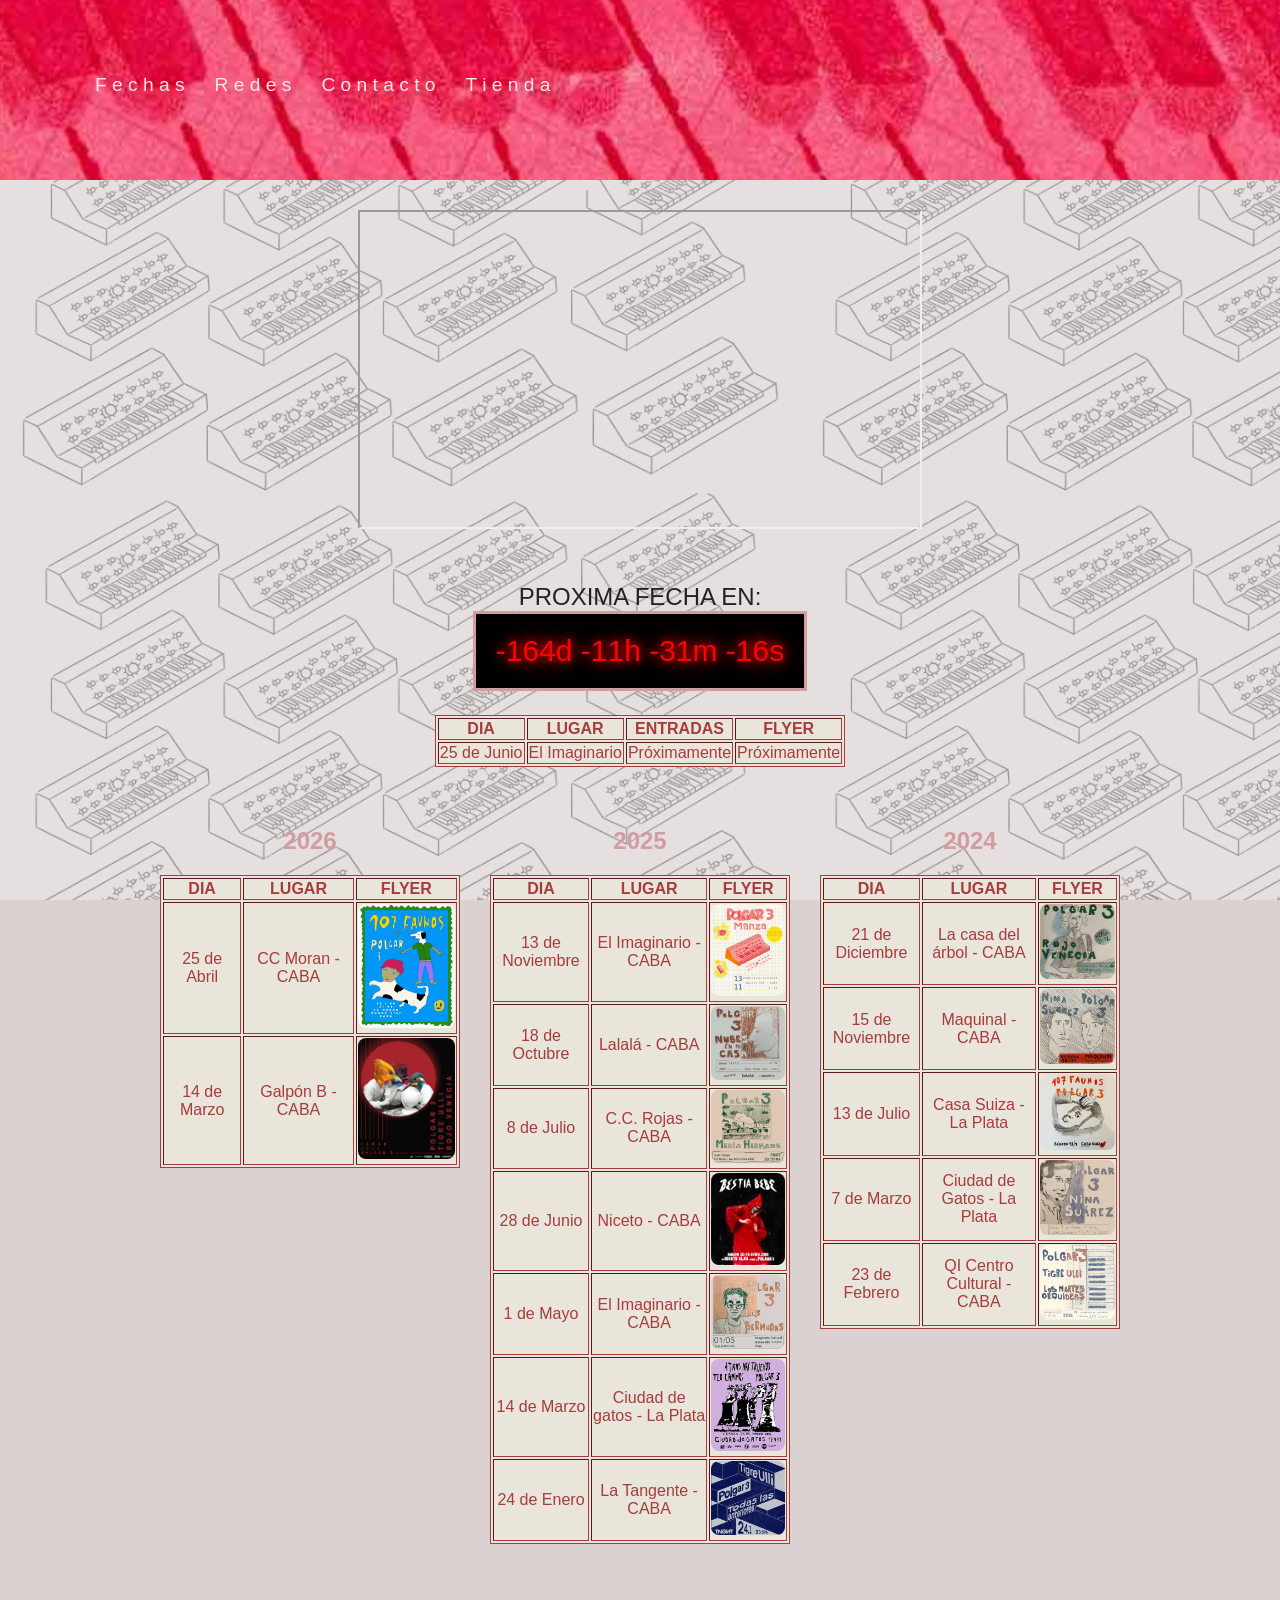
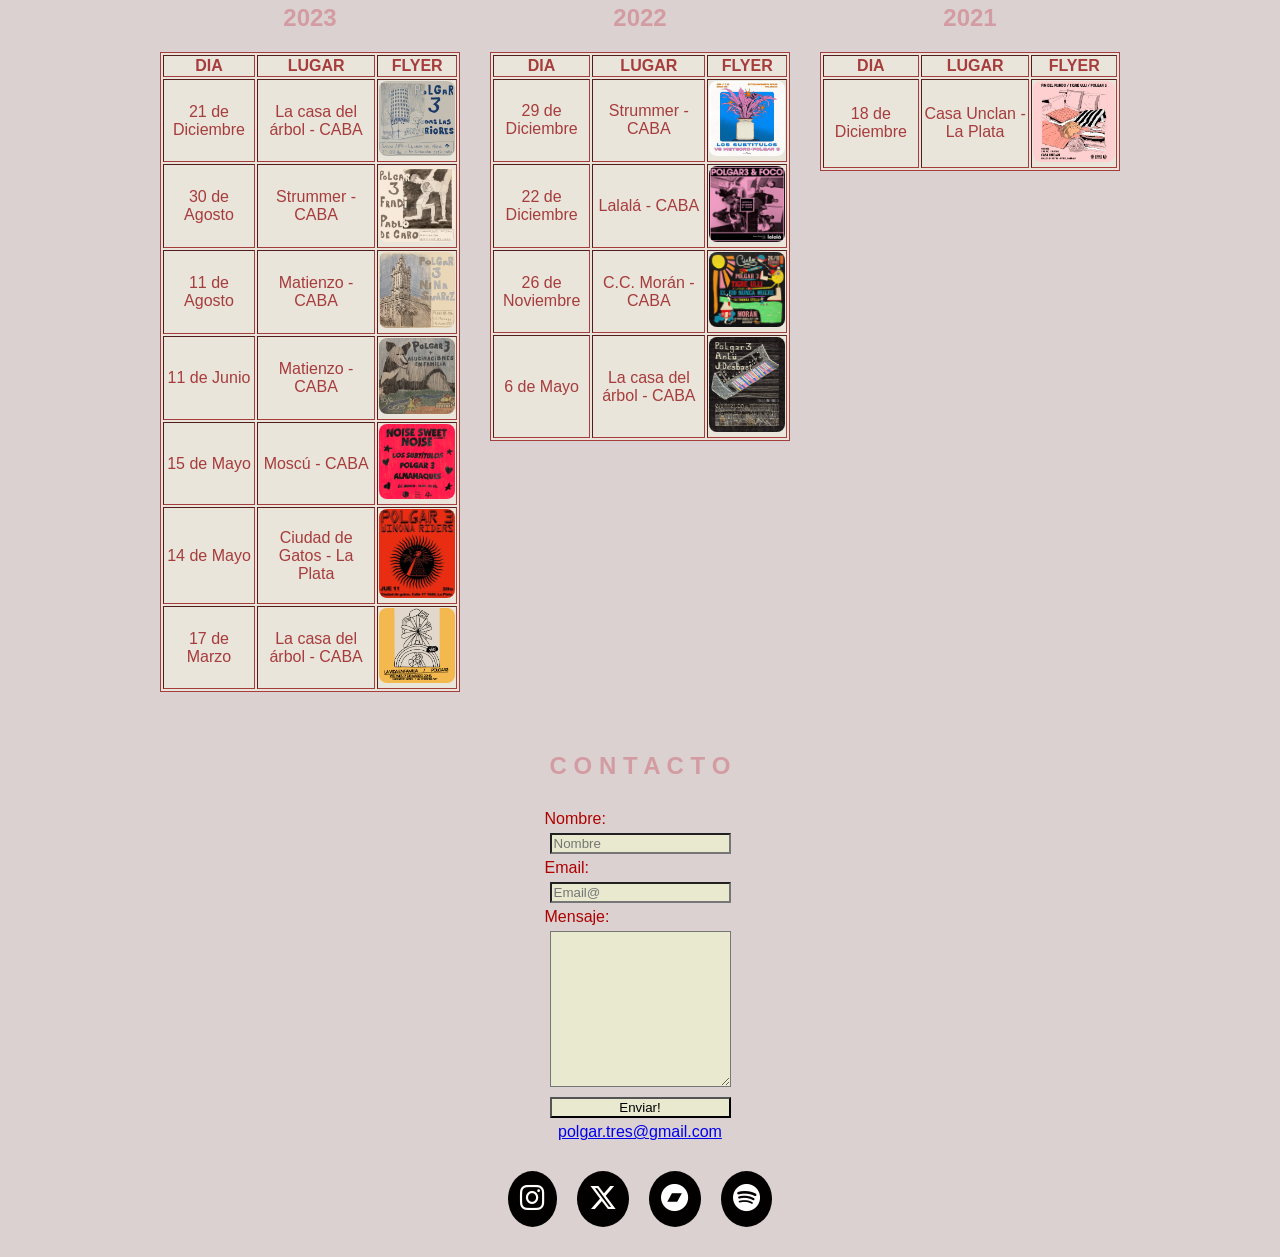
==== inicio.html @ 16fbe48b "Add files via upload" ====
<!DOCTYPE html>
<html lang="en">

<head>
    <meta charset="UTF-8">
    <meta name="viewport" content="width=device-width, initial-scale=1.0">
    <title>Polgar 3</title>
    <link rel="stylesheet" href="estiloinicio.css">
    <link rel="stylesheet" href="https://cdnjs.cloudflare.com/ajax/libs/font-awesome/6.5.0/css/all.min.css">

</head>

<header class="banner">
  
  <nav class="navbar">
    <ul>
      <li><a href="#fechas">F e c h a s</a></li>
      <li><a href="#redes">R e d e s</a></li>
      
      <li><a href="#formulario">C o n t a c t o</a></li>
      <li><a href="merch.html">T i e n d a</a></li>
    </ul>
  </nav>

  <div class="contenido-banner">
    
  </div>

</header>
<body>
    <script src="script.js"></script>
      


    <div class="video">

        <iframe id="video" width="560" height="315"
            src="https://www.youtube.com/embed/A4VHdxtrrbM?si=XkeMGormTOlFQx0K"></iframe>

    </div>

    <div class="proxfechas" id="fechas">


        <p>PROXIMA FECHA EN: <span id="contador"></span></p>

        <table border="1" id="tabla">
            <thead>
                <th>DIA</th>
                <th>LUGAR</th>
                <th>ENTRADAS</th>
                <th>FLYER</th>
            </thead>

            <tbody>
                <td>25 de Junio</td>
                <td>El Imaginario</td>
                <td>Próximamente</td>
                <td>Próximamente</td>
            </tbody>
        </table>
    </div>

    <div class="fechasanteriores">

        <div class="bloque">
            <h2>2026</h2>
            <table border="1" id="tabla">
                <thead>
                    <th>DIA</th>
                    <th>LUGAR</th>
                    <th>FLYER</th>

                </thead>
                <tbody>
                    <tr>
                        <td>25 de Abril</td>
                        <td>CC Moran - CABA</td>
                     <td><img class="flyer" src="img-flyers/flyer.jpeg" alt="flyer"></td>
                    </tr>
                    <tr>
                    <td>14 de Marzo</td>
                    <td>Galpón B - CABA</td>
                    <td><img class="flyer2" src="img-flyers/flyer2.JPG" alt="flyer2"></td>  
                    </tr>
                    
                </tbody>
                </table>
             </div>

                <div class="bloque">
                    <h2>2025</h2>
                    <table border="1" id="tabla">
                        <thead>
                            <th>DIA</th>
                            <th>LUGAR</th>
                            <th>FLYER</th>
                        </thead>
                        <tbody>
                            <tr>
                                <td>13 de Noviembre</td>
                                <td>El Imaginario - CABA</td>
                                <td><img class="flyer3" src="img-flyers/flyer3.JPG"flyer3"></td>
                            </tr>
                            <tr>
                                <td>18 de Octubre</td>
                                <td>Lalalá - CABA</td>
                                <td><img class="flyer4" src="img-flyers/flyer4.jpeg" alt="flyer4"></td>
                            </tr>
                            <tr>
                                <td>8 de Julio</td>
                                <td>C.C. Rojas - CABA</td>
                                <td><img class="flyer5" src="img-flyers/flyer5.png" alt="flyer5"></td>
                            </tr>
                            <tr>
                                <td>28 de Junio</td>
                                <td>Niceto - CABA</td>
                                <td><img class="flyer6" src="img-flyers/flyer6.JPG" alt="flyer6"></td>
                            </tr>
                            <tr>
                                <td>1 de Mayo</td>
                                <td>El Imaginario - CABA</td>
                                <td><img class="flyer7" src="img-flyers/flyer7.JPG" alt="flyer7"></td>
                            </tr>
                            <tr>
                                <td>14 de Marzo</td>
                                <td>Ciudad de gatos - La Plata</td>
                                <td><img class="flyer8" src="img-flyers/flyer8.JPG" alt="flyer8"></td>
                            </tr>
                            <tr>
                                <td>24 de Enero</td>
                                <td>La Tangente - CABA</td>
                                <td><img class="flyer9" src="img-flyers/flyer9.JPG " alt="flyer9"></td>
                            </tr>
                        </tbody>
                    </table>
                </div>

                <div class="bloque">
                    <h2>2024</h2>
                    <table border="1" id="tabla">
                        <thead>
                            <th>DIA</th>
                            <th>LUGAR</th>
                            <th>FLYER</th>
                        </thead>
                        <tbody>
                            <tr>
                                <td>21 de Diciembre</td>
                                <td>La casa del árbol - CABA</td>
                                <td><img class="flyer10" src="img-flyers/flyer10.PNG" alt="flyer10"></td>
                            </tr>
                            <tr>
                                <td>15 de Noviembre</td>
                                <td>Maquinal - CABA</td>
                                <td><img class="flyer11" src="img-flyers/flyer11.PNG" alt="flyer11"></td>
                            </tr>
                            <tr>
                                <td>13 de Julio</td>
                                <td>Casa Suiza - La Plata</td>
                                <td><img class="flyer12" src="img-flyers/flyer12.PNG" alt="flyer12"></td>
                            </tr>
                            <tr>
                                <td>7 de Marzo</td>
                                <td>Ciudad de Gatos - La Plata</td>
                                <td><img class="flyer13" src="img-flyers/flyer13.PNG" alt="flyer13"></td>
                            </tr>
                            <tr>
                                <td>23 de Febrero</td>
                                <td>QI Centro Cultural - CABA</td>
                                <td><img class="flyer14" src="img-flyers/flyer14.PNG" alt="flyer14"></td>
                            </tr>
                        </tbody>
                    </table>
                </div>


                <div class="bloque">
                    <h2>2023</h2>
                <table border="1" id="tabla">
                    <thead>
                        <th>DIA</th>
                        <th>LUGAR</th>
                        <th>FLYER</th>
                    </thead>
                    <tbody>
                        <tr>
                            <td>21 de Diciembre</td>
                            <td>La casa del árbol - CABA</td>
                            <td><img class="flyer15" src="img-flyers/flyer15.PNG" alt="flyer15"></td>
                        </tr>
                        <tr>
                            <td>30 de Agosto</td>
                            <td>Strummer - CABA</td>
                            <td><img class="flyer16" src="img-flyers/flyer16.JPG" alt="flyer16"></td>
                        </tr>
                        <tr>
                            <td>11 de Agosto</td>
                            <td>Matienzo - CABA</td>
                            <td><img class="flyer17" src="img-flyers/flyer17.PNG" alt="flyer17"></td>
                        </tr>
                        <tr>
                            <td>11 de Junio</td>
                            <td>Matienzo - CABA</td>
                            <td><img class="flyer18" src="img-flyers/flyer18.PNG" alt="flyer18"></td>
                        </tr>
                        <tr>
                            <td>15 de Mayo</td>
                            <td>Moscú - CABA</td>
                            <td><img class="flyer19" src="img-flyers/flyer19.JPG" alt="flyer19"></td>
                        </tr>
                        <tr>
                            <td>14 de Mayo</td>
                            <td>Ciudad de Gatos - La Plata</td>
                            <td><img class="flyer20" src="img-flyers/flyer20.JPG" alt="flyer20"></td>
                        </tr>
                        </tr>
                        <tr>
                            <td>17 de Marzo</td>
                            <td>La casa del árbol - CABA</td>
                            <td><img class="flyer21" src="img-flyers/flyer21.JPG" alt="flyer21"></td>
                        </tr>
                    </tbody>
                </table>
                </div>

                <div class="bloque">
                    <h2>2022</h2>
                <table border="1" id="tabla">
                    <thead>
                        <th>DIA</th>
                        <th>LUGAR</th>
                        <th>FLYER</th>
                    </thead>
                    <tbody>
                        <tr>
                            <td>29 de Diciembre</td>
                            <td>Strummer - CABA</td>
                            <td><img class="flyer22" src="img-flyers/flyer22.JPG" alt="flyer22"></td>
                        </tr>
                        <tr>
                            <td>22 de Diciembre</td>
                            <td>Lalalá - CABA</td>
                            <td><img class="flyer23" src="img-flyers/flyer23.JPG" alt="flyer23"></td>
                        </tr>
                        <tr>
                            <td>26 de Noviembre</td>
                            <td>C.C. Morán - CABA</td>
                            <td><img class="flyer24" src="img-flyers/flyer24.JPG" alt="flyer24"></td>
                        </tr>
                        <tr>
                            <td>6 de Mayo</td>
                            <td>La casa del árbol - CABA</td>
                            <td><img class="flyer25" src="img-flyers/flyer25.JPG" alt="flyer25"></td>
                        </tr>
                    </tbody>
                </table>
                </div>

                <div class="bloque">
                    <h2>2021</h2>
                <table border="1" id="tabla">
                    <thead>
                        <th>DIA</th>
                        <th>LUGAR</th>
                        <th>FLYER</th>
                    </thead>
                    <tbody>
                        <tr>
                            <td>18 de Diciembre</td>
                            <td>Casa Unclan - La Plata</td>
                            <td><img class="flyer26" src="img-flyers/flyer26.JPG" alt="flyer26"></td>
                        </tr>
                    </tbody>
                </table>
                </div>

        </div>
        
<div class="form">
    <h2 id="contacto">C O N T A C T O</h2>
    <form id="formulario" target="_blank">
        
        <label for="form-nombre">Nombre:</label>
        <input type="text" placeholder="Nombre" name="Nombre" id="form-nombre">

        <label for="form-email">Email:</label>
        <input type="text" name="Email" placeholder="Email@" id="form-email">

        <label for="form-mensaje">Mensaje:</label>
        <textarea name="Mensaje" id="form-mensaje"></textarea>

        <input type="submit" value="Enviar!">

        <li>
            <a href="polgar.tres@gmail.com">polgar.tres@gmail.com</a></li>


    </form>
</div>

        <footer>
<div class="redes" id="redes">
        <a href="https://instagram.com/polgar.tres" target="_blank">
            <i class="fa-brands fa-instagram"></i>
        </a>

        <a href="https://twitter.com/polgar_tres" target="_blank">
            <i class="fa-brands fa-x-twitter"></i>
        </a>

        <a href="https://polgar3.bandcamp.com/" target="_blank">
            <i class="fa-brands fa-bandcamp"></i>
        </a>

        <a href="https://open.spotify.com/intl-es/artist/4hxR47IyeYpcmrfyCeu3Ju?si=xn0Z8cUGRyeWG4_agH5LMQ"
            target="_blank">
            <i class="fa-brands fa-spotify"></i>
        </a>
        
    </div>

        </footer>


</body>

</html>
---- estiloinicio.css ----
body {
    background-color: rgb(219, 209, 209);
    margin: 0;    
    background-attachment: fixed;
    
}
body::before {
  content: "";
  position: fixed;
  inset: 0;
  background-image: url("background.jpg");
  background-repeat: repeat;
  background-size: 800px;
  opacity: 0.3; 
  z-index: -1;
}

.banner {
  position: relative;
  background-image: url("banner.jpg");
  background-size: cover;
  background-position: center;
  height: 180px;
  width: 100%;
}

/* Navbar encima */
.navbar {
  position: absolute;
  top: 0;
  left: 0;
  width: 100%;
  padding: 55px;
  display: flex;
  justify-content:last baseline;
  font-family: 'Franklin Gothic Medium', 'Arial Narrow', Arial, sans-serif;
  font-size: larger ;
  
}

.navbar ul {
  list-style: none;
  display: flex;
  gap: 30px;
}

.navbar a {
  color: #fde6e9;
  text-decoration: none;
}

/* Contenido del banner */
.contenido-banner {
  display: flex;
  justify-content: center;
  align-items: center;
  height: 100%;
  color: #d39ca3;
}

.redes {
    display: flex;
    justify-content: center;
    gap: 20px;
    margin-top: 30px;
    margin-bottom: 30px;
}

.redes a {
    font-size: 28px;
    color: white;
    text-decoration: none;
    background: #030000;
    padding: 12px;
    border-radius: 50%;
    transition: 0.3s;
}

.redes a:hover {
    transform: scale(1.2);
    background: #ff4c60;
}

.video {
    display: flex;
    justify-content: center;
    margin-top: 30px;
}

.proxfechas {
    display: grid;
    place-content: center;
    color: #ff4c60;
    margin-top: 30px;

}

h2 {
    font-family: 'Franklin Gothic Medium', 'Arial Narrow', Arial, sans-serif;
    display: grid;
    place-content: center;
    color: #d39ca3;
    margin-top: 30px;
}

p {
    display: grid;
    place-content: center;
    place-items: center;
    font-family: 'Franklin Gothic Medium', 'Arial Narrow', Arial, sans-serif;
    font-size: x-large;
    color: #222;
}

.fechasanteriores {
    display: grid;
    place-content: center;
    color: #ff4c60;
    margin-top: 30px;
}

#tabla {
    background-color: rgb(233, 229, 219);
    color: rgb(167, 60, 60);
    text-align: center;
    border: 1px solid rgb(167, 60, 60);
    font-family: 'Franklin Gothic Medium', 'Arial Narrow', Arial, sans-serif;
}

.flyer,
.flyer1,
.flyer2,
.flyer3,
.flyer4,
.flyer5,
.flyer6,
.flyer7,
.flyer8,
.flyer9,
.flyer10,
.flyer11,
.flyer12,
.flyer13,
.flyer14,
.flyer15,
.flyer16,
.flyer17,
.flyer18,
.flyer19,
.flyer20,
.flyer21,
.flyer22,
.flyer23,
.flyer24,
.flyer25,
.flyer26 {
    width: 100%;
    height: auto;
    transition: 0.3s ease;
  max-width: 120px;
  border-radius: 8px;
}

.flyer:hover,
.flyer2:hover,
.flyer3:hover,
.flyer4:hover,
.flyer5:hover,
.flyer6:hover,
.flyer7:hover,
.flyer8:hover,
.flyer9:hover,
.flyer10:hover,
.flyer11:hover,
.flyer12:hover,
.flyer13:hover,
.flyer14:hover,
.flyer15:hover,
.flyer16:hover,
.flyer17:hover,
.flyer18:hover,
.flyer19:hover,
.flyer20:hover,
.flyer21:hover,
.flyer22:hover,
.flyer23:hover,
.flyer24:hover,
.flyer25:hover,
.flyer26:hover {
    transform: scale(3);
}

#contador {
    font-size: 30px;
    color: #d39ca3;
    background: rgb(0, 0, 0);
    padding: 20px;
    text-align: center;
    border: 3px solid #d39ca3;
    font-family: 'Franklin Gothic Medium', 'Arial Narrow', Arial, sans-serif;
    color: #ff0000;
    text-shadow: 0 0 10px red, 0 0 20px red;
}
.fechasanteriores {
  display: flex;
  flex-wrap: wrap; /* baja si no entra */
  gap: 30px;
  justify-content: center;
}

.bloque {
  width: 300px;
  text-align: center;
}

.tabla {
  width: 100%;
  border-collapse: collapse;
  background-color: #111;
  color: white;
  border-radius: 10px;
  overflow: hidden;
}

.tabla th {
  background-color: #222;
  padding: 10px;
}

.tabla td {
  padding: 8px;
  border-top: 1px solid #333;
}
.form{
    font-family: 'Franklin Gothic Medium', 'Arial Narrow', Arial, sans-serif;
    display: grid;
    place-content: center;
    place-items: center;
    color: #d39ca3;
    margin-top: 30px;
}

#form-mensaje{
    resize: vertical;
    height: 150px;
}
#formulario{
    margin-top: 10px;
    display: grid;
    place-content: center;
    font-family: 'Franklin Gothic Medium', 'Arial Narrow', Arial, sans-serif;
    color: rgb(175, 0, 0);
}
#formulario>input, #formulario>textarea{
    background-color: rgb(233, 233, 207);
    margin: 5px;
}
li{
    display: grid;
    place-content: center;
}
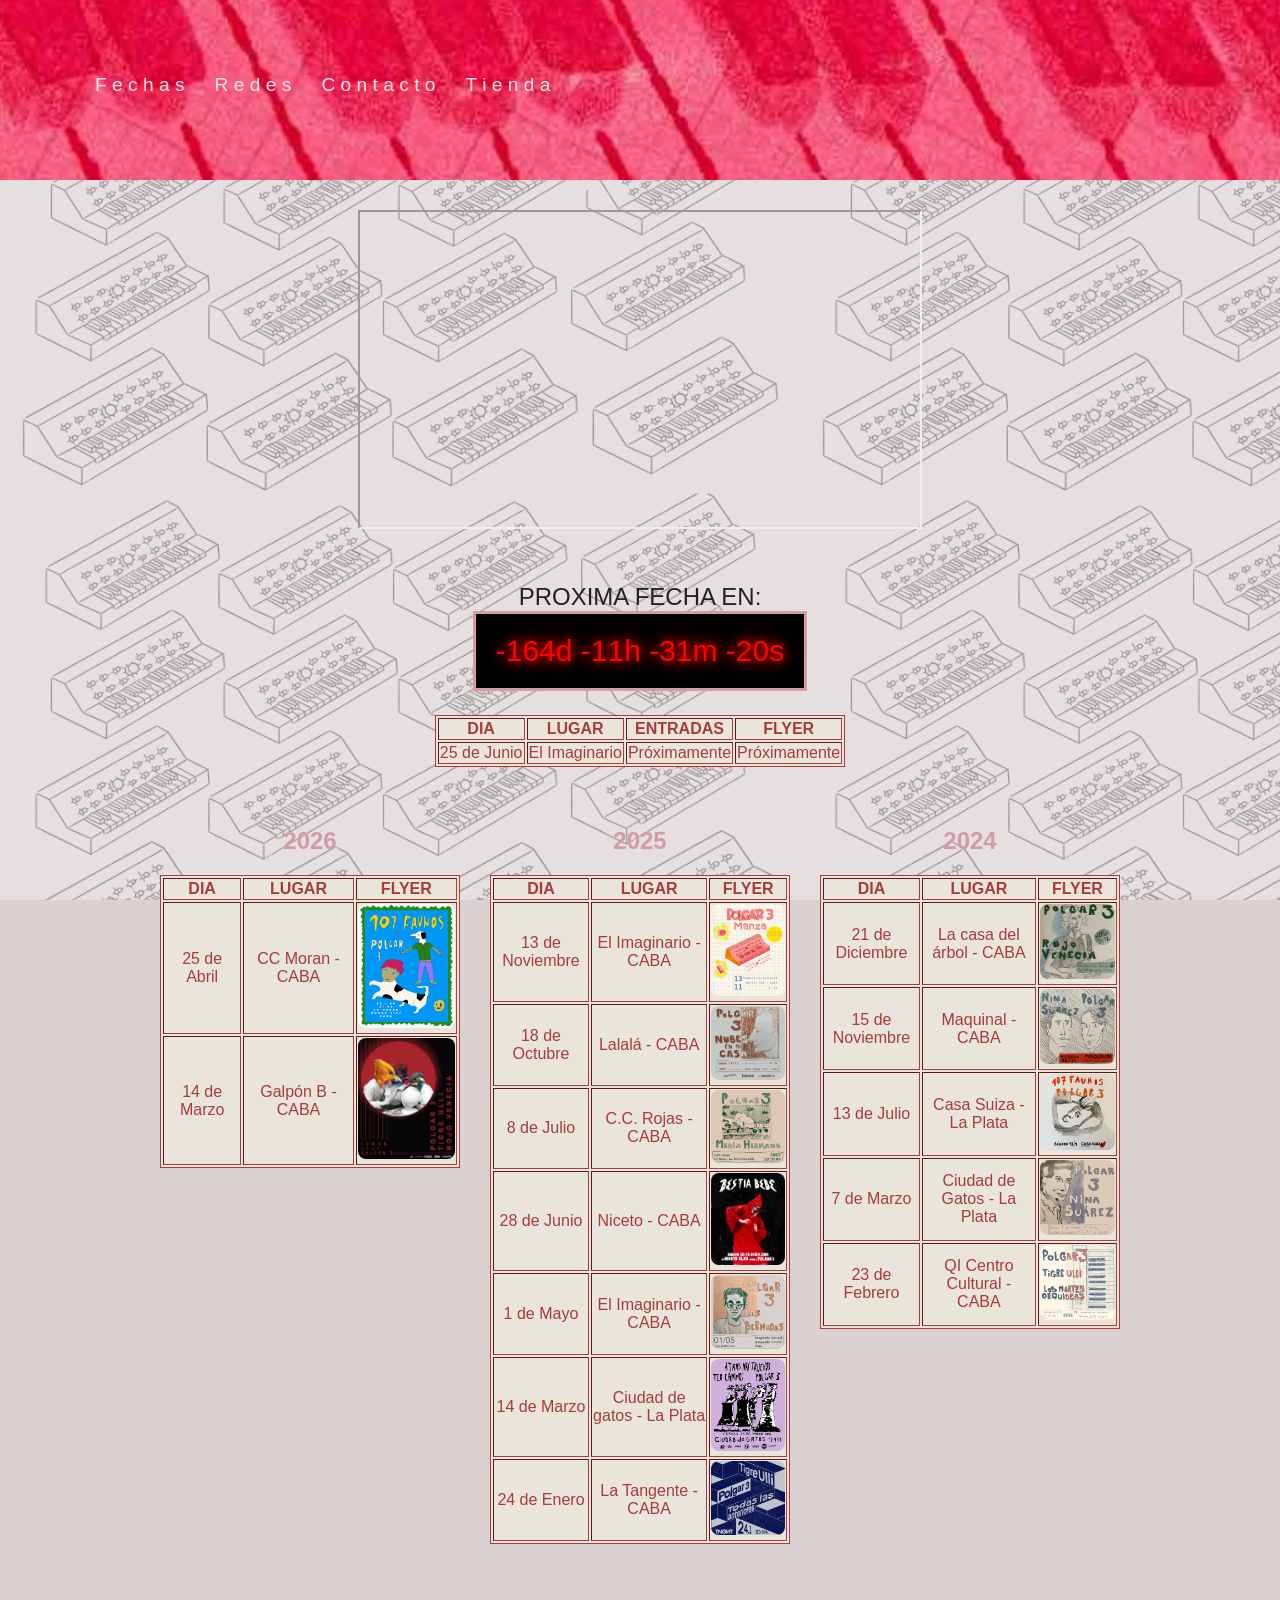
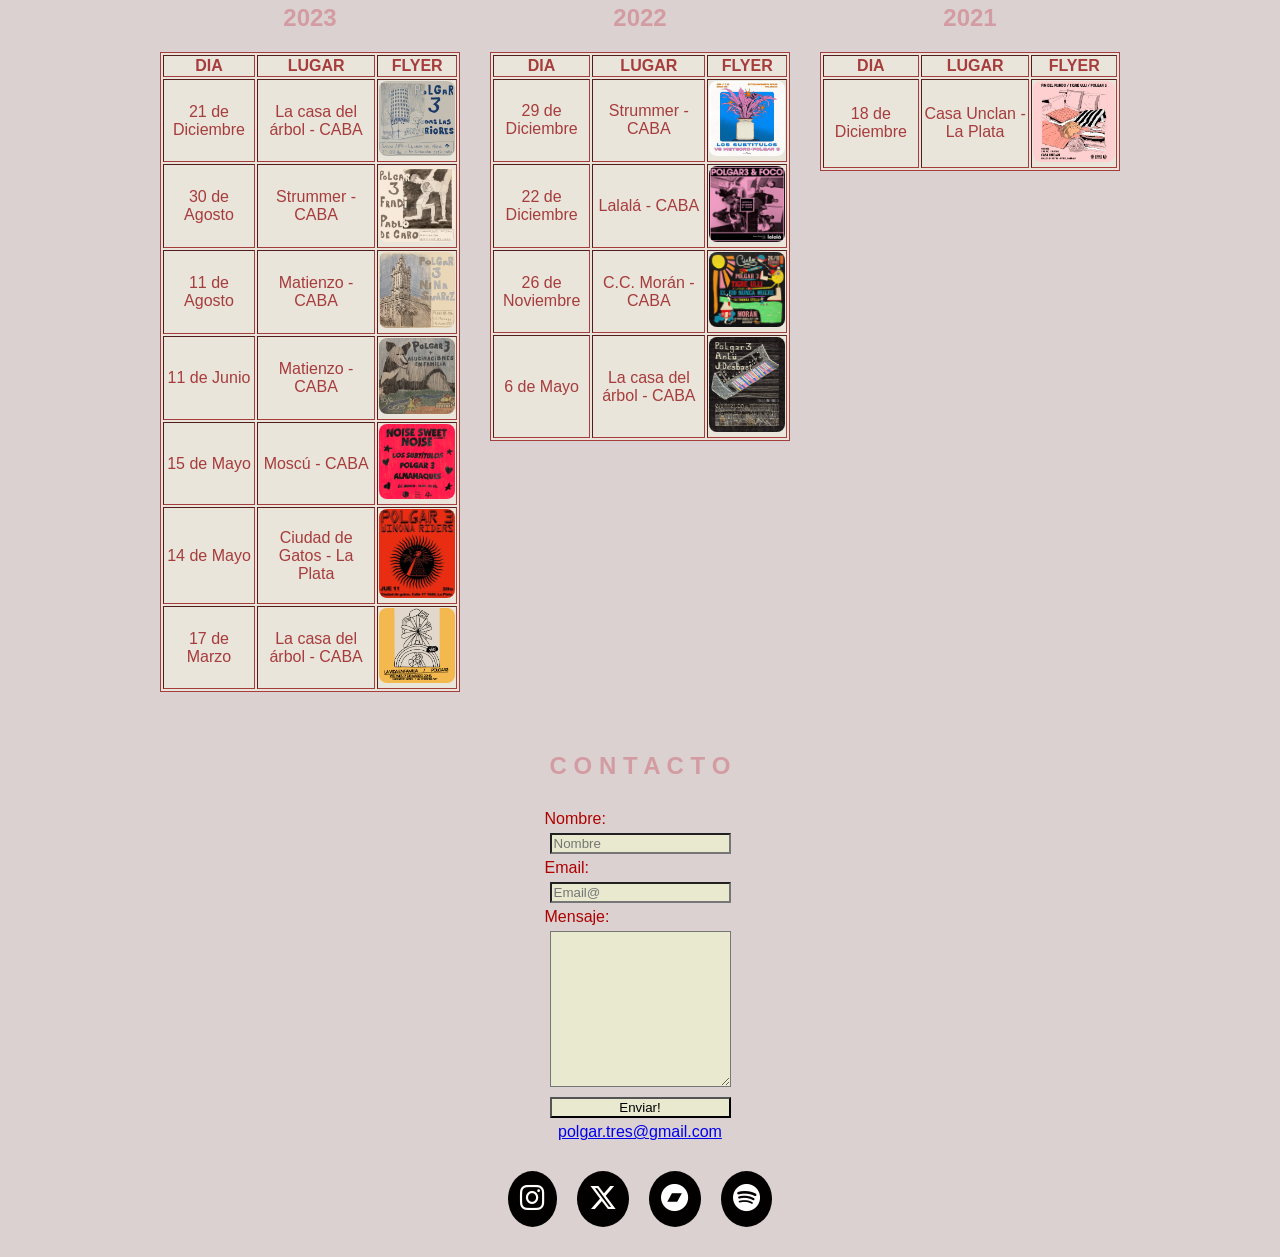
==== commit dccb0a56: "cambie de lugar javascript y borre espacios" ====
--- a/inicio.html
+++ b/inicio.html
@@ -1,49 +1,32 @@
 <!DOCTYPE html>
 <html lang="en">
-
 <head>
     <meta charset="UTF-8">
     <meta name="viewport" content="width=device-width, initial-scale=1.0">
     <title>Polgar 3</title>
     <link rel="stylesheet" href="estiloinicio.css">
     <link rel="stylesheet" href="https://cdnjs.cloudflare.com/ajax/libs/font-awesome/6.5.0/css/all.min.css">
-
 </head>
-
 <header class="banner">
-  
-  <nav class="navbar">
-    <ul>
-      <li><a href="#fechas">F e c h a s</a></li>
-      <li><a href="#redes">R e d e s</a></li>
-      
-      <li><a href="#formulario">C o n t a c t o</a></li>
-      <li><a href="merch.html">T i e n d a</a></li>
-    </ul>
-  </nav>
-
-  <div class="contenido-banner">
-    
-  </div>
-
+    <nav class="navbar">
+        <ul>
+            <li><a href="#fechas">F e c h a s</a></li>
+            <li><a href="#redes">R e d e s</a></li>
+
+            <li><a href="#formulario">C o n t a c t o</a></li>
+            <li><a href="merch.html">T i e n d a</a></li>
+        </ul>
+    </nav>
+    <div class="contenido-banner">
+    </div>
 </header>
 <body>
-    <script src="script.js"></script>
-      
-
-
     <div class="video">
-
         <iframe id="video" width="560" height="315"
             src="https://www.youtube.com/embed/A4VHdxtrrbM?si=XkeMGormTOlFQx0K"></iframe>
-
-    </div>
-
+    </div>
     <div class="proxfechas" id="fechas">
-
-
         <p>PROXIMA FECHA EN: <span id="contador"></span></p>
-
         <table border="1" id="tabla">
             <thead>
                 <th>DIA</th>
@@ -51,7 +34,6 @@
                 <th>ENTRADAS</th>
                 <th>FLYER</th>
             </thead>
-
             <tbody>
                 <td>25 de Junio</td>
                 <td>El Imaginario</td>
@@ -60,9 +42,7 @@
             </tbody>
         </table>
     </div>
-
     <div class="fechasanteriores">
-
         <div class="bloque">
             <h2>2026</h2>
             <table border="1" id="tabla">
@@ -70,259 +50,240 @@
                     <th>DIA</th>
                     <th>LUGAR</th>
                     <th>FLYER</th>
-
                 </thead>
                 <tbody>
                     <tr>
                         <td>25 de Abril</td>
                         <td>CC Moran - CABA</td>
-                     <td><img class="flyer" src="img-flyers/flyer.jpeg" alt="flyer"></td>
-                    </tr>
-                    <tr>
-                    <td>14 de Marzo</td>
-                    <td>Galpón B - CABA</td>
-                    <td><img class="flyer2" src="img-flyers/flyer2.JPG" alt="flyer2"></td>  
-                    </tr>
-                    
-                </tbody>
-                </table>
-             </div>
-
-                <div class="bloque">
-                    <h2>2025</h2>
-                    <table border="1" id="tabla">
-                        <thead>
-                            <th>DIA</th>
-                            <th>LUGAR</th>
-                            <th>FLYER</th>
-                        </thead>
-                        <tbody>
-                            <tr>
-                                <td>13 de Noviembre</td>
-                                <td>El Imaginario - CABA</td>
-                                <td><img class="flyer3" src="img-flyers/flyer3.JPG"flyer3"></td>
-                            </tr>
-                            <tr>
-                                <td>18 de Octubre</td>
-                                <td>Lalalá - CABA</td>
-                                <td><img class="flyer4" src="img-flyers/flyer4.jpeg" alt="flyer4"></td>
-                            </tr>
-                            <tr>
-                                <td>8 de Julio</td>
-                                <td>C.C. Rojas - CABA</td>
-                                <td><img class="flyer5" src="img-flyers/flyer5.png" alt="flyer5"></td>
-                            </tr>
-                            <tr>
-                                <td>28 de Junio</td>
-                                <td>Niceto - CABA</td>
-                                <td><img class="flyer6" src="img-flyers/flyer6.JPG" alt="flyer6"></td>
-                            </tr>
-                            <tr>
-                                <td>1 de Mayo</td>
-                                <td>El Imaginario - CABA</td>
-                                <td><img class="flyer7" src="img-flyers/flyer7.JPG" alt="flyer7"></td>
-                            </tr>
-                            <tr>
-                                <td>14 de Marzo</td>
-                                <td>Ciudad de gatos - La Plata</td>
-                                <td><img class="flyer8" src="img-flyers/flyer8.JPG" alt="flyer8"></td>
-                            </tr>
-                            <tr>
-                                <td>24 de Enero</td>
-                                <td>La Tangente - CABA</td>
-                                <td><img class="flyer9" src="img-flyers/flyer9.JPG " alt="flyer9"></td>
-                            </tr>
-                        </tbody>
-                    </table>
-                </div>
-
-                <div class="bloque">
-                    <h2>2024</h2>
-                    <table border="1" id="tabla">
-                        <thead>
-                            <th>DIA</th>
-                            <th>LUGAR</th>
-                            <th>FLYER</th>
-                        </thead>
-                        <tbody>
-                            <tr>
-                                <td>21 de Diciembre</td>
-                                <td>La casa del árbol - CABA</td>
-                                <td><img class="flyer10" src="img-flyers/flyer10.PNG" alt="flyer10"></td>
-                            </tr>
-                            <tr>
-                                <td>15 de Noviembre</td>
-                                <td>Maquinal - CABA</td>
-                                <td><img class="flyer11" src="img-flyers/flyer11.PNG" alt="flyer11"></td>
-                            </tr>
-                            <tr>
-                                <td>13 de Julio</td>
-                                <td>Casa Suiza - La Plata</td>
-                                <td><img class="flyer12" src="img-flyers/flyer12.PNG" alt="flyer12"></td>
-                            </tr>
-                            <tr>
-                                <td>7 de Marzo</td>
-                                <td>Ciudad de Gatos - La Plata</td>
-                                <td><img class="flyer13" src="img-flyers/flyer13.PNG" alt="flyer13"></td>
-                            </tr>
-                            <tr>
-                                <td>23 de Febrero</td>
-                                <td>QI Centro Cultural - CABA</td>
-                                <td><img class="flyer14" src="img-flyers/flyer14.PNG" alt="flyer14"></td>
-                            </tr>
-                        </tbody>
-                    </table>
-                </div>
-
-
-                <div class="bloque">
-                    <h2>2023</h2>
-                <table border="1" id="tabla">
-                    <thead>
-                        <th>DIA</th>
-                        <th>LUGAR</th>
-                        <th>FLYER</th>
-                    </thead>
-                    <tbody>
-                        <tr>
-                            <td>21 de Diciembre</td>
-                            <td>La casa del árbol - CABA</td>
-                            <td><img class="flyer15" src="img-flyers/flyer15.PNG" alt="flyer15"></td>
-                        </tr>
-                        <tr>
-                            <td>30 de Agosto</td>
-                            <td>Strummer - CABA</td>
-                            <td><img class="flyer16" src="img-flyers/flyer16.JPG" alt="flyer16"></td>
-                        </tr>
-                        <tr>
-                            <td>11 de Agosto</td>
-                            <td>Matienzo - CABA</td>
-                            <td><img class="flyer17" src="img-flyers/flyer17.PNG" alt="flyer17"></td>
-                        </tr>
-                        <tr>
-                            <td>11 de Junio</td>
-                            <td>Matienzo - CABA</td>
-                            <td><img class="flyer18" src="img-flyers/flyer18.PNG" alt="flyer18"></td>
-                        </tr>
-                        <tr>
-                            <td>15 de Mayo</td>
-                            <td>Moscú - CABA</td>
-                            <td><img class="flyer19" src="img-flyers/flyer19.JPG" alt="flyer19"></td>
-                        </tr>
-                        <tr>
-                            <td>14 de Mayo</td>
-                            <td>Ciudad de Gatos - La Plata</td>
-                            <td><img class="flyer20" src="img-flyers/flyer20.JPG" alt="flyer20"></td>
-                        </tr>
-                        </tr>
-                        <tr>
-                            <td>17 de Marzo</td>
-                            <td>La casa del árbol - CABA</td>
-                            <td><img class="flyer21" src="img-flyers/flyer21.JPG" alt="flyer21"></td>
-                        </tr>
-                    </tbody>
-                </table>
-                </div>
-
-                <div class="bloque">
-                    <h2>2022</h2>
-                <table border="1" id="tabla">
-                    <thead>
-                        <th>DIA</th>
-                        <th>LUGAR</th>
-                        <th>FLYER</th>
-                    </thead>
-                    <tbody>
-                        <tr>
-                            <td>29 de Diciembre</td>
-                            <td>Strummer - CABA</td>
-                            <td><img class="flyer22" src="img-flyers/flyer22.JPG" alt="flyer22"></td>
-                        </tr>
-                        <tr>
-                            <td>22 de Diciembre</td>
-                            <td>Lalalá - CABA</td>
-                            <td><img class="flyer23" src="img-flyers/flyer23.JPG" alt="flyer23"></td>
-                        </tr>
-                        <tr>
-                            <td>26 de Noviembre</td>
-                            <td>C.C. Morán - CABA</td>
-                            <td><img class="flyer24" src="img-flyers/flyer24.JPG" alt="flyer24"></td>
-                        </tr>
-                        <tr>
-                            <td>6 de Mayo</td>
-                            <td>La casa del árbol - CABA</td>
-                            <td><img class="flyer25" src="img-flyers/flyer25.JPG" alt="flyer25"></td>
-                        </tr>
-                    </tbody>
-                </table>
-                </div>
-
-                <div class="bloque">
-                    <h2>2021</h2>
-                <table border="1" id="tabla">
-                    <thead>
-                        <th>DIA</th>
-                        <th>LUGAR</th>
-                        <th>FLYER</th>
-                    </thead>
-                    <tbody>
-                        <tr>
-                            <td>18 de Diciembre</td>
-                            <td>Casa Unclan - La Plata</td>
-                            <td><img class="flyer26" src="img-flyers/flyer26.JPG" alt="flyer26"></td>
-                        </tr>
-                    </tbody>
-                </table>
-                </div>
-
-        </div>
-        
-<div class="form">
-    <h2 id="contacto">C O N T A C T O</h2>
-    <form id="formulario" target="_blank">
-        
-        <label for="form-nombre">Nombre:</label>
-        <input type="text" placeholder="Nombre" name="Nombre" id="form-nombre">
-
-        <label for="form-email">Email:</label>
-        <input type="text" name="Email" placeholder="Email@" id="form-email">
-
-        <label for="form-mensaje">Mensaje:</label>
-        <textarea name="Mensaje" id="form-mensaje"></textarea>
-
-        <input type="submit" value="Enviar!">
-
-        <li>
-            <a href="polgar.tres@gmail.com">polgar.tres@gmail.com</a></li>
-
-
-    </form>
-</div>
-
-        <footer>
-<div class="redes" id="redes">
-        <a href="https://instagram.com/polgar.tres" target="_blank">
-            <i class="fa-brands fa-instagram"></i>
-        </a>
-
-        <a href="https://twitter.com/polgar_tres" target="_blank">
-            <i class="fa-brands fa-x-twitter"></i>
-        </a>
-
-        <a href="https://polgar3.bandcamp.com/" target="_blank">
-            <i class="fa-brands fa-bandcamp"></i>
-        </a>
-
-        <a href="https://open.spotify.com/intl-es/artist/4hxR47IyeYpcmrfyCeu3Ju?si=xn0Z8cUGRyeWG4_agH5LMQ"
-            target="_blank">
-            <i class="fa-brands fa-spotify"></i>
-        </a>
-        
-    </div>
-
-        </footer>
-
-
+                        <td><img class="flyer" src="img-flyers/flyer.jpeg" alt="flyer"></td>
+                    </tr>
+                    <tr>
+                        <td>14 de Marzo</td>
+                        <td>Galpón B - CABA</td>
+                        <td><img class="flyer2" src="img-flyers/flyer2.JPG" alt="flyer2"></td>
+                    </tr>
+                </tbody>
+            </table>
+        </div>
+        <div class="bloque">
+            <h2>2025</h2>
+            <table border="1" id="tabla">
+                <thead>
+                    <th>DIA</th>
+                    <th>LUGAR</th>
+                    <th>FLYER</th>
+                </thead>
+                <tbody>
+                    <tr>
+                        <td>13 de Noviembre</td>
+                        <td>El Imaginario - CABA</td>
+                        <td><img class="flyer3" src="img-flyers/flyer3.JPG" flyer3"></td>
+                    </tr>
+                    <tr>
+                        <td>18 de Octubre</td>
+                        <td>Lalalá - CABA</td>
+                        <td><img class="flyer4" src="img-flyers/flyer4.jpeg" alt="flyer4"></td>
+                    </tr>
+                    <tr>
+                        <td>8 de Julio</td>
+                        <td>C.C. Rojas - CABA</td>
+                        <td><img class="flyer5" src="img-flyers/flyer5.png" alt="flyer5"></td>
+                    </tr>
+                    <tr>
+                        <td>28 de Junio</td>
+                        <td>Niceto - CABA</td>
+                        <td><img class="flyer6" src="img-flyers/flyer6.JPG" alt="flyer6"></td>
+                    </tr>
+                    <tr>
+                        <td>1 de Mayo</td>
+                        <td>El Imaginario - CABA</td>
+                        <td><img class="flyer7" src="img-flyers/flyer7.JPG" alt="flyer7"></td>
+                    </tr>
+                    <tr>
+                        <td>14 de Marzo</td>
+                        <td>Ciudad de gatos - La Plata</td>
+                        <td><img class="flyer8" src="img-flyers/flyer8.JPG" alt="flyer8"></td>
+                    </tr>
+                    <tr>
+                        <td>24 de Enero</td>
+                        <td>La Tangente - CABA</td>
+                        <td><img class="flyer9" src="img-flyers/flyer9.JPG " alt="flyer9"></td>
+                    </tr>
+                </tbody>
+            </table>
+        </div>
+        <div class="bloque">
+            <h2>2024</h2>
+            <table border="1" id="tabla">
+                <thead>
+                    <th>DIA</th>
+                    <th>LUGAR</th>
+                    <th>FLYER</th>
+                </thead>
+                <tbody>
+                    <tr>
+                        <td>21 de Diciembre</td>
+                        <td>La casa del árbol - CABA</td>
+                        <td><img class="flyer10" src="img-flyers/flyer10.PNG" alt="flyer10"></td>
+                    </tr>
+                    <tr>
+                        <td>15 de Noviembre</td>
+                        <td>Maquinal - CABA</td>
+                        <td><img class="flyer11" src="img-flyers/flyer11.PNG" alt="flyer11"></td>
+                    </tr>
+                    <tr>
+                        <td>13 de Julio</td>
+                        <td>Casa Suiza - La Plata</td>
+                        <td><img class="flyer12" src="img-flyers/flyer12.PNG" alt="flyer12"></td>
+                    </tr>
+                    <tr>
+                        <td>7 de Marzo</td>
+                        <td>Ciudad de Gatos - La Plata</td>
+                        <td><img class="flyer13" src="img-flyers/flyer13.PNG" alt="flyer13"></td>
+                    </tr>
+                    <tr>
+                        <td>23 de Febrero</td>
+                        <td>QI Centro Cultural - CABA</td>
+                        <td><img class="flyer14" src="img-flyers/flyer14.PNG" alt="flyer14"></td>
+                    </tr>
+                </tbody>
+            </table>
+        </div>
+        <div class="bloque">
+            <h2>2023</h2>
+            <table border="1" id="tabla">
+                <thead>
+                    <th>DIA</th>
+                    <th>LUGAR</th>
+                    <th>FLYER</th>
+                </thead>
+                <tbody>
+                    <tr>
+                        <td>21 de Diciembre</td>
+                        <td>La casa del árbol - CABA</td>
+                        <td><img class="flyer15" src="img-flyers/flyer15.PNG" alt="flyer15"></td>
+                    </tr>
+                    <tr>
+                        <td>30 de Agosto</td>
+                        <td>Strummer - CABA</td>
+                        <td><img class="flyer16" src="img-flyers/flyer16.JPG" alt="flyer16"></td>
+                    </tr>
+                    <tr>
+                        <td>11 de Agosto</td>
+                        <td>Matienzo - CABA</td>
+                        <td><img class="flyer17" src="img-flyers/flyer17.PNG" alt="flyer17"></td>
+                    </tr>
+                    <tr>
+                        <td>11 de Junio</td>
+                        <td>Matienzo - CABA</td>
+                        <td><img class="flyer18" src="img-flyers/flyer18.PNG" alt="flyer18"></td>
+                    </tr>
+                    <tr>
+                        <td>15 de Mayo</td>
+                        <td>Moscú - CABA</td>
+                        <td><img class="flyer19" src="img-flyers/flyer19.JPG" alt="flyer19"></td>
+                    </tr>
+                    <tr>
+                        <td>14 de Mayo</td>
+                        <td>Ciudad de Gatos - La Plata</td>
+                        <td><img class="flyer20" src="img-flyers/flyer20.JPG" alt="flyer20"></td>
+                    </tr>
+                    </tr>
+                    <tr>
+                        <td>17 de Marzo</td>
+                        <td>La casa del árbol - CABA</td>
+                        <td><img class="flyer21" src="img-flyers/flyer21.JPG" alt="flyer21"></td>
+                    </tr>
+                </tbody>
+            </table>
+        </div>
+        <div class="bloque">
+            <h2>2022</h2>
+            <table border="1" id="tabla">
+                <thead>
+                    <th>DIA</th>
+                    <th>LUGAR</th>
+                    <th>FLYER</th>
+                </thead>
+                <tbody>
+                    <tr>
+                        <td>29 de Diciembre</td>
+                        <td>Strummer - CABA</td>
+                        <td><img class="flyer22" src="img-flyers/flyer22.JPG" alt="flyer22"></td>
+                    </tr>
+                    <tr>
+                        <td>22 de Diciembre</td>
+                        <td>Lalalá - CABA</td>
+                        <td><img class="flyer23" src="img-flyers/flyer23.JPG" alt="flyer23"></td>
+                    </tr>
+                    <tr>
+                        <td>26 de Noviembre</td>
+                        <td>C.C. Morán - CABA</td>
+                        <td><img class="flyer24" src="img-flyers/flyer24.JPG" alt="flyer24"></td>
+                    </tr>
+                    <tr>
+                        <td>6 de Mayo</td>
+                        <td>La casa del árbol - CABA</td>
+                        <td><img class="flyer25" src="img-flyers/flyer25.JPG" alt="flyer25"></td>
+                    </tr>
+                </tbody>
+            </table>
+        </div>
+        <div class="bloque">
+            <h2>2021</h2>
+            <table border="1" id="tabla">
+                <thead>
+                    <th>DIA</th>
+                    <th>LUGAR</th>
+                    <th>FLYER</th>
+                </thead>
+                <tbody>
+                    <tr>
+                        <td>18 de Diciembre</td>
+                        <td>Casa Unclan - La Plata</td>
+                        <td><img class="flyer26" src="img-flyers/flyer26.JPG" alt="flyer26"></td>
+                    </tr>
+                </tbody>
+            </table>
+        </div>
+    </div>
+    <div class="form">
+        <h2 id="contacto">C O N T A C T O</h2>
+        <form id="formulario" target="_blank">
+
+            <label for="form-nombre">Nombre:</label>
+            <input type="text" placeholder="Nombre" name="Nombre" id="form-nombre">
+
+            <label for="form-email">Email:</label>
+            <input type="text" name="Email" placeholder="Email@" id="form-email">
+
+            <label for="form-mensaje">Mensaje:</label>
+            <textarea name="Mensaje" id="form-mensaje"></textarea>
+
+            <input type="submit" value="Enviar!">
+
+            <li>
+                <a href="polgar.tres@gmail.com">polgar.tres@gmail.com</a>
+            </li>
+        </form>
+    </div>
+    <footer>
+        <div class="redes" id="redes">
+            <a href="https://instagram.com/polgar.tres" target="_blank">
+                <i class="fa-brands fa-instagram"></i>
+            </a>
+            <a href="https://twitter.com/polgar_tres" target="_blank">
+                <i class="fa-brands fa-x-twitter"></i>
+            </a>
+            <a href="https://polgar3.bandcamp.com/" target="_blank">
+                <i class="fa-brands fa-bandcamp"></i>
+            </a>
+            <a href="https://open.spotify.com/intl-es/artist/4hxR47IyeYpcmrfyCeu3Ju?si=xn0Z8cUGRyeWG4_agH5LMQ"
+                target="_blank">
+                <i class="fa-brands fa-spotify"></i>
+            </a>
+        </div>
+    </footer>
+    <script src="script.js"></script>
 </body>
-
 </html>
--- a/estiloinicio.css
+++ b/estiloinicio.css
@@ -1,9 +1,10 @@
 body {
-    background-color: rgb(219, 209, 209);
-    margin: 0;    
-    background-attachment: fixed;
-    
-}
+  background-color: rgb(219, 209, 209);
+  margin: 0;
+  background-attachment: fixed;
+
+}
+
 body::before {
   content: "";
   position: fixed;
@@ -11,7 +12,7 @@
   background-image: url("background.jpg");
   background-repeat: repeat;
   background-size: 800px;
-  opacity: 0.3; 
+  opacity: 0.3;
   z-index: -1;
 }
 
@@ -32,23 +33,19 @@
   width: 100%;
   padding: 55px;
   display: flex;
-  justify-content:last baseline;
-  font-family: 'Franklin Gothic Medium', 'Arial Narrow', Arial, sans-serif;
-  font-size: larger ;
-  
-}
-
+  justify-content: last baseline;
+  font-family: 'Franklin Gothic Medium', 'Arial Narrow', Arial, sans-serif;
+  font-size: larger;
+}
 .navbar ul {
   list-style: none;
   display: flex;
   gap: 30px;
 }
-
 .navbar a {
   color: #fde6e9;
   text-decoration: none;
 }
-
 /* Contenido del banner */
 .contenido-banner {
   display: flex;
@@ -57,74 +54,64 @@
   height: 100%;
   color: #d39ca3;
 }
-
 .redes {
-    display: flex;
-    justify-content: center;
-    gap: 20px;
-    margin-top: 30px;
-    margin-bottom: 30px;
-}
-
+  display: flex;
+  justify-content: center;
+  gap: 20px;
+  margin-top: 30px;
+  margin-bottom: 30px;
+}
 .redes a {
-    font-size: 28px;
-    color: white;
-    text-decoration: none;
-    background: #030000;
-    padding: 12px;
-    border-radius: 50%;
-    transition: 0.3s;
-}
-
+  font-size: 28px;
+  color: white;
+  text-decoration: none;
+  background: #030000;
+  padding: 12px;
+  border-radius: 50%;
+  transition: 0.3s;
+}
 .redes a:hover {
-    transform: scale(1.2);
-    background: #ff4c60;
-}
-
+  transform: scale(1.2);
+  background: #ff4c60;
+}
 .video {
-    display: flex;
-    justify-content: center;
-    margin-top: 30px;
-}
-
+  display: flex;
+  justify-content: center;
+  margin-top: 30px;
+}
 .proxfechas {
-    display: grid;
-    place-content: center;
-    color: #ff4c60;
-    margin-top: 30px;
-
-}
-
+  display: grid;
+  place-content: center;
+  color: #ff4c60;
+  margin-top: 30px;
+}
 h2 {
-    font-family: 'Franklin Gothic Medium', 'Arial Narrow', Arial, sans-serif;
-    display: grid;
-    place-content: center;
-    color: #d39ca3;
-    margin-top: 30px;
-}
-
+  font-family: 'Franklin Gothic Medium', 'Arial Narrow', Arial, sans-serif;
+  display: grid;
+  place-content: center;
+  color: #d39ca3;
+  margin-top: 30px;
+}
 p {
-    display: grid;
-    place-content: center;
-    place-items: center;
-    font-family: 'Franklin Gothic Medium', 'Arial Narrow', Arial, sans-serif;
-    font-size: x-large;
-    color: #222;
-}
-
+  display: grid;
+  place-content: center;
+  place-items: center;
+  font-family: 'Franklin Gothic Medium', 'Arial Narrow', Arial, sans-serif;
+  font-size: x-large;
+  color: #222;
+}
 .fechasanteriores {
-    display: grid;
-    place-content: center;
-    color: #ff4c60;
-    margin-top: 30px;
-}
-
+  display: grid;
+  place-content: center;
+  color: #ff4c60;
+  margin-top: 30px;
+}
 #tabla {
-    background-color: rgb(233, 229, 219);
-    color: rgb(167, 60, 60);
-    text-align: center;
-    border: 1px solid rgb(167, 60, 60);
-    font-family: 'Franklin Gothic Medium', 'Arial Narrow', Arial, sans-serif;
+  background-color: rgb(233, 229, 219);
+  color: rgb(167, 60, 60);
+  text-align: center;
+  border: 1px solid rgb(167, 60, 60);
+  font-family: 'Franklin Gothic Medium', 'Arial Narrow', Arial, sans-serif;
 }
 
 .flyer,
@@ -154,9 +141,9 @@
 .flyer24,
 .flyer25,
 .flyer26 {
-    width: 100%;
-    height: auto;
-    transition: 0.3s ease;
+  width: 100%;
+  height: auto;
+  transition: 0.3s ease;
   max-width: 120px;
   border-radius: 8px;
 }
@@ -187,32 +174,31 @@
 .flyer24:hover,
 .flyer25:hover,
 .flyer26:hover {
-    transform: scale(3);
+  transform: scale(3);
 }
 
 #contador {
-    font-size: 30px;
-    color: #d39ca3;
-    background: rgb(0, 0, 0);
-    padding: 20px;
-    text-align: center;
-    border: 3px solid #d39ca3;
-    font-family: 'Franklin Gothic Medium', 'Arial Narrow', Arial, sans-serif;
-    color: #ff0000;
-    text-shadow: 0 0 10px red, 0 0 20px red;
+  font-size: 30px;
+  color: #d39ca3;
+  background: rgb(0, 0, 0);
+  padding: 20px;
+  text-align: center;
+  border: 3px solid #d39ca3;
+  font-family: 'Franklin Gothic Medium', 'Arial Narrow', Arial, sans-serif;
+  color: #ff0000;
+  text-shadow: 0 0 10px red, 0 0 20px red;
 }
 .fechasanteriores {
   display: flex;
-  flex-wrap: wrap; /* baja si no entra */
+  flex-wrap: wrap;
+  /* baja si no entra */
   gap: 30px;
   justify-content: center;
 }
-
 .bloque {
   width: 300px;
   text-align: center;
 }
-
 .tabla {
   width: 100%;
   border-collapse: collapse;
@@ -221,41 +207,39 @@
   border-radius: 10px;
   overflow: hidden;
 }
-
 .tabla th {
   background-color: #222;
   padding: 10px;
 }
-
 .tabla td {
   padding: 8px;
   border-top: 1px solid #333;
 }
-.form{
-    font-family: 'Franklin Gothic Medium', 'Arial Narrow', Arial, sans-serif;
-    display: grid;
-    place-content: center;
-    place-items: center;
-    color: #d39ca3;
-    margin-top: 30px;
-}
-
-#form-mensaje{
-    resize: vertical;
-    height: 150px;
-}
-#formulario{
-    margin-top: 10px;
-    display: grid;
-    place-content: center;
-    font-family: 'Franklin Gothic Medium', 'Arial Narrow', Arial, sans-serif;
-    color: rgb(175, 0, 0);
-}
-#formulario>input, #formulario>textarea{
-    background-color: rgb(233, 233, 207);
-    margin: 5px;
-}
-li{
-    display: grid;
-    place-content: center;
-}
+.form {
+  font-family: 'Franklin Gothic Medium', 'Arial Narrow', Arial, sans-serif;
+  display: grid;
+  place-content: center;
+  place-items: center;
+  color: #d39ca3;
+  margin-top: 30px;
+}
+#form-mensaje {
+  resize: vertical;
+  height: 150px;
+}
+#formulario {
+  margin-top: 10px;
+  display: grid;
+  place-content: center;
+  font-family: 'Franklin Gothic Medium', 'Arial Narrow', Arial, sans-serif;
+  color: rgb(175, 0, 0);
+}
+#formulario>input,
+#formulario>textarea {
+  background-color: rgb(233, 233, 207);
+  margin: 5px;
+}
+li {
+  display: grid;
+  place-content: center;
+}
